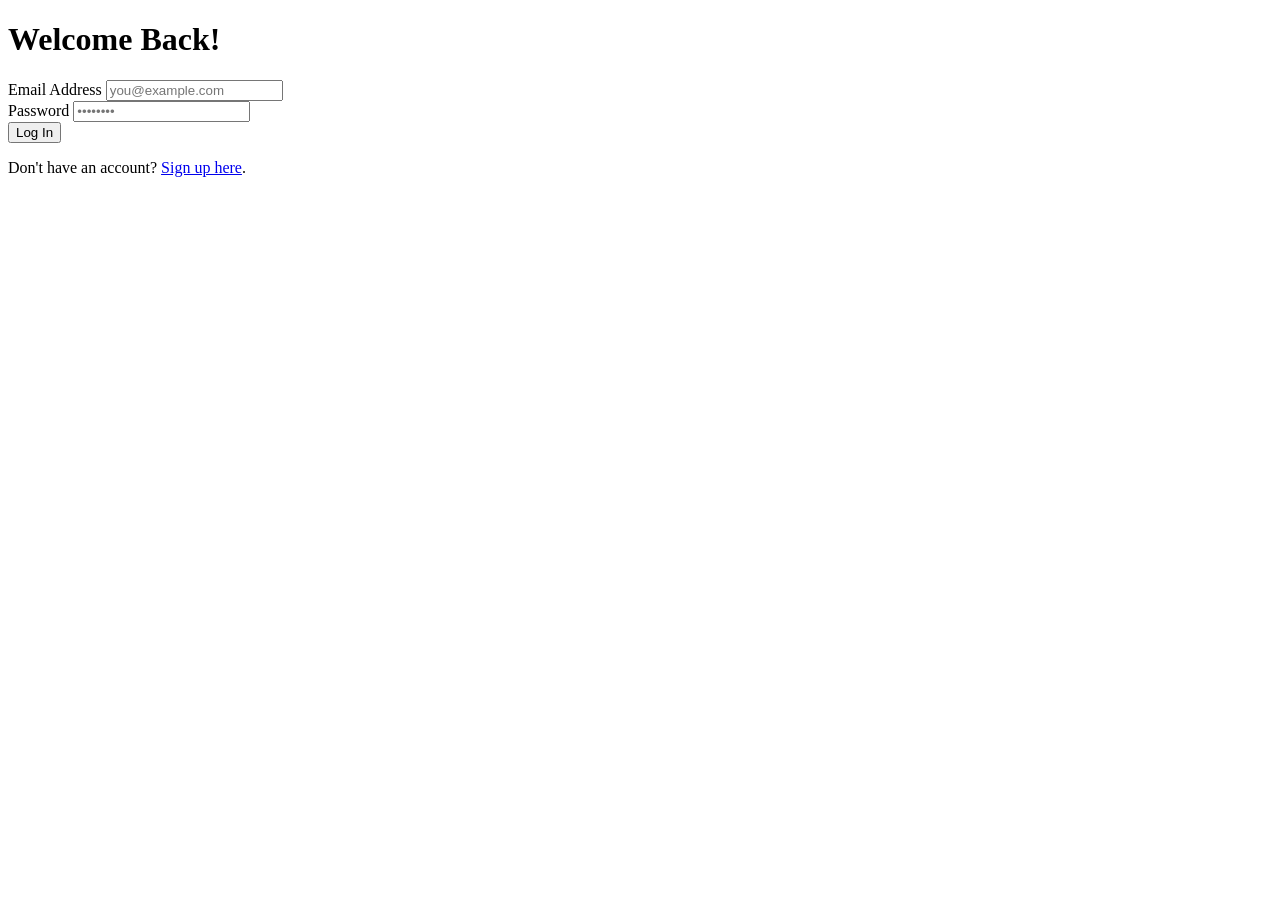
==== login.html @ 0f8215a2 "Updates to the current state Updates to the current state changing parts of the code to add login, c" ====
<!DOCTYPE html>
<html lang="en">
<head>
    <meta charset="UTF-8">
    <meta name="viewport" content="width=device-width, initial-scale=1.0">
    <title>Login - RecipeApp</title>
    <link rel="stylesheet" href="css/styles.css">
</head>
<body class="auth-body">
    <div class="auth-container">
        <h1>Welcome Back!</h1>
        <form action="profile.html" method="GET">
            <div class="form-group">
                <label for="email">Email Address</label>
                <input type="email" id="email" name="email" required placeholder="you@example.com">
            </div>
            
            <div class="form-group">
                <label for="password">Password</label>
                <input type="password" id="password" name="password" required placeholder="••••••••">
            </div>

            <button type="submit" class="btn-primary">Log In</button>
        </form>
        <p class="auth-redirect">Don't have an account? <a href="signup.html">Sign up here</a>.</p>
    </div>
</body>
</html>
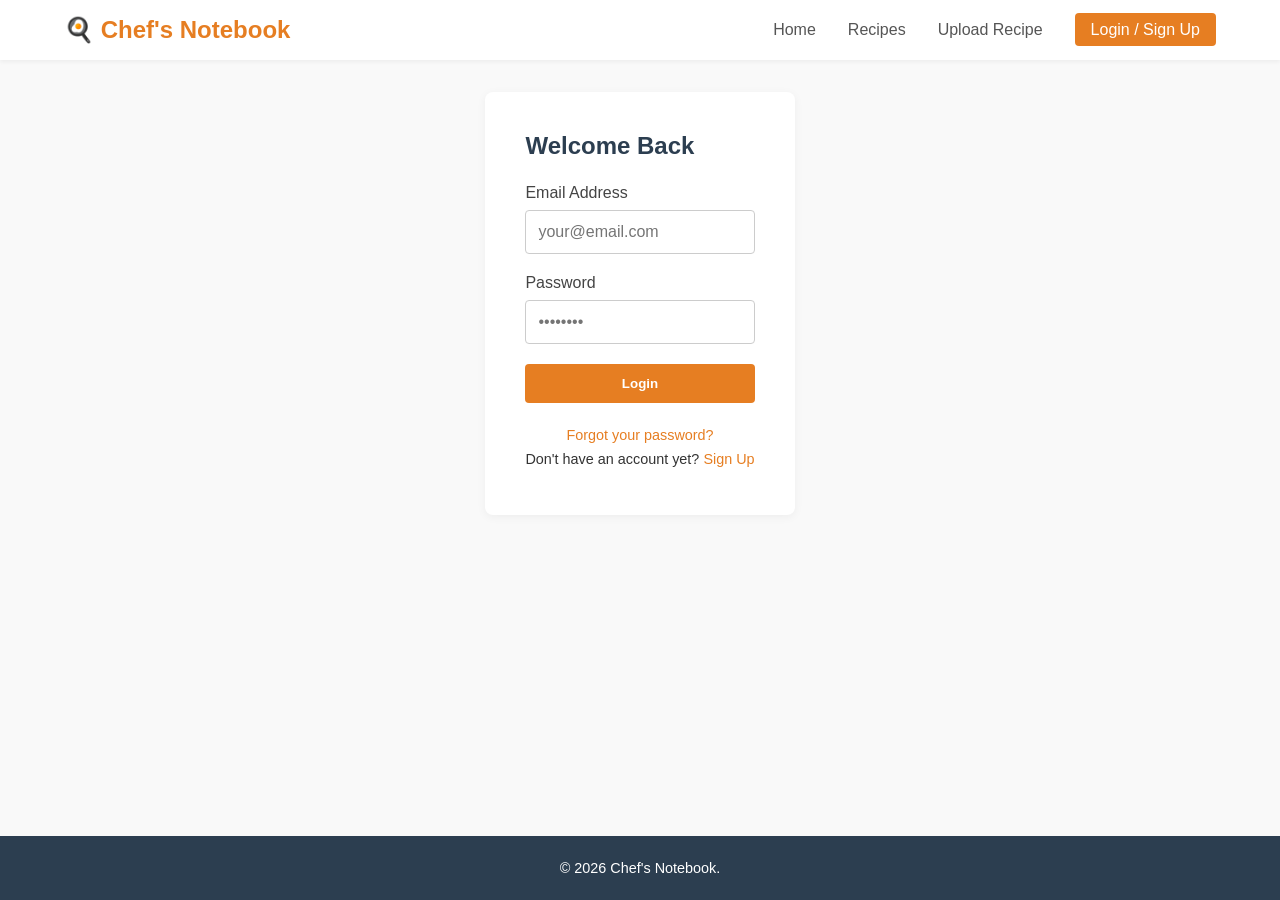
==== commit 48d8b9c8: "Creation of the Login and Signin Screen I created a screen, where the user can create a new account " ====
--- a/login.html
+++ b/login.html
@@ -3,26 +3,79 @@
 <head>
     <meta charset="UTF-8">
     <meta name="viewport" content="width=device-width, initial-scale=1.0">
-    <title>Login - RecipeApp</title>
-    <link rel="stylesheet" href="css/styles.css">
+    <title>Recipe Book - Login</title>
+    <link rel="stylesheet" href="style.css">
 </head>
-<body class="auth-body">
-    <div class="auth-container">
-        <h1>Welcome Back!</h1>
-        <form action="profile.html" method="GET">
-            <div class="form-group">
-                <label for="email">Email Address</label>
-                <input type="email" id="email" name="email" required placeholder="you@example.com">
+<body>
+    <header>
+        <nav class="navbar">
+            <h1 class="logo">🍳 Chef's Notebook</h1>
+            <ul class="nav-links">
+                <li><a href="index.html">Home</a></li>
+                <li><a href="recipes.html">Recipes</a></li>
+                <li><a href="submit.html">Upload Recipe</a></li>
+                <li><a href="login.html" class="btn-login active">Login / Sign Up</a></li>
+            </ul>
+        </nav>
+    </header>
+
+    <main class="container">
+        <div class="form-container auth-form">
+            <h2>Welcome Back</h2>
+            <form id="loginForm">
+                <div class="form-group">
+                    <label for="email">Email Address</label>
+                    <input type="email" id="email" name="email" placeholder="your@email.com" required>
+                </div>
+
+                <div class="form-group">
+                    <label for="password">Password</label>
+                    <input type="password" id="password" name="password" placeholder="••••••••" required>
+                </div>
+
+                <div id="loginError" class="error-message" style="display: none;"></div>
+
+                <button type="submit" class="btn-primary full-width">Login</button>
+            </form>
+
+            <div class="auth-links">
+                <p><a href="reset-password.html">Forgot your password?</a></p>
+                <p>Don't have an account yet? <a href="signup.html">Sign Up</a></p>
             </div>
-            
-            <div class="form-group">
-                <label for="password">Password</label>
-                <input type="password" id="password" name="password" required placeholder="••••••••">
-            </div>
+        </div>
+    </main>
 
-            <button type="submit" class="btn-primary">Log In</button>
-        </form>
-        <p class="auth-redirect">Don't have an account? <a href="signup.html">Sign up here</a>.</p>
-    </div>
+    <footer>
+        <p>&copy; 2026 Chef's Notebook.</p>
+    </footer>
+
+    <script>
+        document.getElementById('loginForm').addEventListener('submit', function(e) {
+            e.preventDefault();
+            const email = document.getElementById('email').value.trim();
+            const password = document.getElementById('password').value;
+            const errorDiv = document.getElementById('loginError');
+
+            // Retrieve registered users from localStorage (simulating server check)
+            const users = JSON.parse(localStorage.getItem('recipe_users')) || [];
+            const foundUser = users.find(u => u.email === email && u.password === password);
+
+            if (foundUser) {
+                // Successful login simulation
+                localStorage.setItem('currentUser', JSON.stringify({ email: foundUser.email }));
+                alert('Login successful!');
+                window.location.href = 'index.html';
+            } else {
+                // Check if email exists at all to give specific error or generic error
+                const emailExists = users.some(u => u.email === email);
+                errorDiv.style.display = 'block';
+                if (!emailExists) {
+                    errorDiv.innerHTML = 'This account has not been created yet. Please <a href="signup.html">sign up</a> first.';
+                } else {
+                    errorDiv.innerHTML = 'Incorrect password. <a href="reset-password.html">Reset your password?</a>';
+                }
+            }
+        });
+    </script>
 </body>
 </html>
--- a/style.css
+++ b/style.css
@@ -0,0 +1,269 @@
+/* Global Reset & Base Styles */
+* {
+    margin: 0;
+    padding: 0;
+    box-sizing: border-box;
+    font-family: 'Segoe UI', Tahoma, Geneva, Verdana, sans-serif;
+}
+body {
+    background-color: #f9f9f9;
+    color: #333;
+    display: flex;
+    flex-direction: column;
+    min-height: 100vh;
+}
+main {
+    flex: 1;
+}
+
+/* Navigation Bar */
+.navbar {
+    display: flex;
+    justify-content: space-between;
+    align-items: center;
+    background-color: #ffffff;
+    padding: 1rem 5%;
+    box-shadow: 0 2px 4px rgba(0,0,0,0.05);
+}
+.logo {
+    color: #e67e22;
+    font-size: 1.5rem;
+}
+.nav-links {
+    list-style: none;
+    display: flex;
+    gap: 2rem;
+    align-items: center;
+}
+.nav-links a {
+    text-decoration: none;
+    color: #555;
+    font-weight: 500;
+    transition: color 0.2s;
+}
+.nav-links a:hover, .nav-links a.active {
+    color: #e67e22;
+}
+.btn-login {
+    background-color: #e67e22;
+    color: white !important;
+    padding: 0.5rem 1rem;
+    border-radius: 4px;
+}
+
+/* Hero Section */
+.hero {
+    text-align: center;
+    padding: 5rem 2rem;
+    background: linear-gradient(rgba(0,0,0,0.5), rgba(0,0,0,0.5)), url('https://images.unsplash.com/photo-1498837167922-ddd27525d352') center/cover;
+    color: white;
+}
+.hero h2 {
+    font-size: 2.5rem;
+    margin-bottom: 1rem;
+}
+.hero p {
+    font-size: 1.1rem;
+    margin-bottom: 2rem;
+    max-width: 600px;
+    margin-left: auto;
+    margin-right: auto;
+}
+
+/* Buttons */
+.btn-primary, .btn-secondary {
+    display: inline-block;
+    background-color: #e67e22;
+    color: white;
+    padding: 0.75rem 1.5rem;
+    border-radius: 4px;
+    text-decoration: none;
+    border: none;
+    cursor: pointer;
+    font-weight: 600;
+}
+.btn-primary:hover, .btn-secondary:hover {
+    background-color: #d35400;
+}
+.full-width {
+    width: 100%;
+    text-align: center;
+}
+
+/* Disabled button state when passwords don't match */
+button:disabled {
+    background-color: #cccccc !important;
+    cursor: not-allowed;
+    opacity: 0.7;
+}
+
+/* Features Grid */
+.features {
+    display: grid;
+    grid-template-columns: repeat(auto-fit, minmax(250px, 1fr));
+    gap: 2rem;
+    padding: 4rem 5%;
+    max-width: 1200px;
+    margin: 0 auto;
+}
+.feature-card {
+    background: white;
+    padding: 2rem;
+    border-radius: 8px;
+    box-shadow: 0 2px 8px rgba(0,0,0,0.05);
+    text-align: center;
+}
+.feature-card h3 {
+    margin-bottom: 0.75rem;
+    color: #2c3e50;
+}
+
+/* Layout Containers & Grids */
+.container {
+    max-width: 1100px;
+    margin: 2rem auto;
+    padding: 0 2rem;
+}
+.recipe-grid {
+    display: grid;
+    grid-template-columns: repeat(auto-fit, minmax(280px, 1fr));
+    gap: 2rem;
+    margin-top: 1.5rem;
+}
+.recipe-card {
+    background: white;
+    border-radius: 8px;
+    overflow: hidden;
+    box-shadow: 0 2px 8px rgba(0,0,0,0.08);
+}
+.recipe-card img {
+    width: 100%;
+    height: 180px;
+    object-fit: cover;
+}
+.recipe-content {
+    padding: 1.5rem;
+}
+.recipe-content h3 {
+    margin-bottom: 0.25rem;
+    color: #2c3e50;
+}
+.recipe-content .author {
+    font-size: 0.85rem;
+    color: #7f8c8d;
+    margin-bottom: 1rem;
+}
+.recipe-content .description {
+    font-size: 0.95rem;
+    margin-bottom: 1.5rem;
+    color: #555;
+}
+
+/* Form Styles */
+.form-container {
+    background: white;
+    padding: 2.5rem;
+    border-radius: 8px;
+    box-shadow: 0 2px 10px rgba(0,0,0,0.05);
+    max-width: 600px;
+    margin: 0 auto;
+}
+.auth-form {
+    max-width: 450px;
+}
+.form-container h2 {
+    margin-bottom: 1.5rem;
+    color: #2c3e50;
+}
+.form-group {
+    margin-bottom: 1.25rem;
+}
+.form-group label {
+    display: block;
+    margin-bottom: 0.5rem;
+    font-weight: 500;
+    color: #444;
+}
+.form-group input, .form-group textarea {
+    width: 100%;
+    padding: 0.75rem;
+    border: 1px solid #ccc;
+    border-radius: 4px;
+    font-size: 1rem;
+}
+.form-group input:focus, .form-group textarea:focus {
+    outline: none;
+    border-color: #e67e22;
+}
+
+/* Password Match Indicator Dot */
+.password-match-wrapper {
+    position: relative;
+    display: flex;
+    align-items: center;
+}
+.password-match-wrapper input {
+    padding-right: 2.5rem;
+}
+.match-dot {
+    position: absolute;
+    right: 12px;
+    width: 12px;
+    height: 12px;
+    border-radius: 50%;
+    background-color: transparent;
+    transition: background-color 0.2s;
+}
+.match-dot.red {
+    background-color: #e74c3c;
+}
+.match-dot.green {
+    background-color: #2ecc71;
+}
+
+/* Auth helper text and errors */
+.auth-links {
+    margin-top: 1.5rem;
+    text-align: center;
+    font-size: 0.9rem;
+}
+.auth-links p {
+    margin-bottom: 0.5rem;
+}
+.auth-links a {
+    color: #e67e22;
+    text-decoration: none;
+    font-weight: 500;
+}
+.auth-links a:hover {
+    text-decoration: underline;
+}
+.reset-desc {
+    font-size: 0.95rem;
+    color: #666;
+    margin-bottom: 1.25rem;
+}
+.error-message {
+    background-color: #fde8e8;
+    color: #c53030;
+    padding: 0.75rem;
+    border-radius: 4px;
+    font-size: 0.9rem;
+    margin-bottom: 1.25rem;
+    text-align: center;
+}
+.error-message a {
+    color: #c53030;
+    text-decoration: underline;
+    font-weight: bold;
+}
+
+/* Footer */
+footer {
+    text-align: center;
+    padding: 1.5rem;
+    background-color: #2c3e50;
+    color: white;
+    font-size: 0.9rem;
+    margin-top: auto;
+}
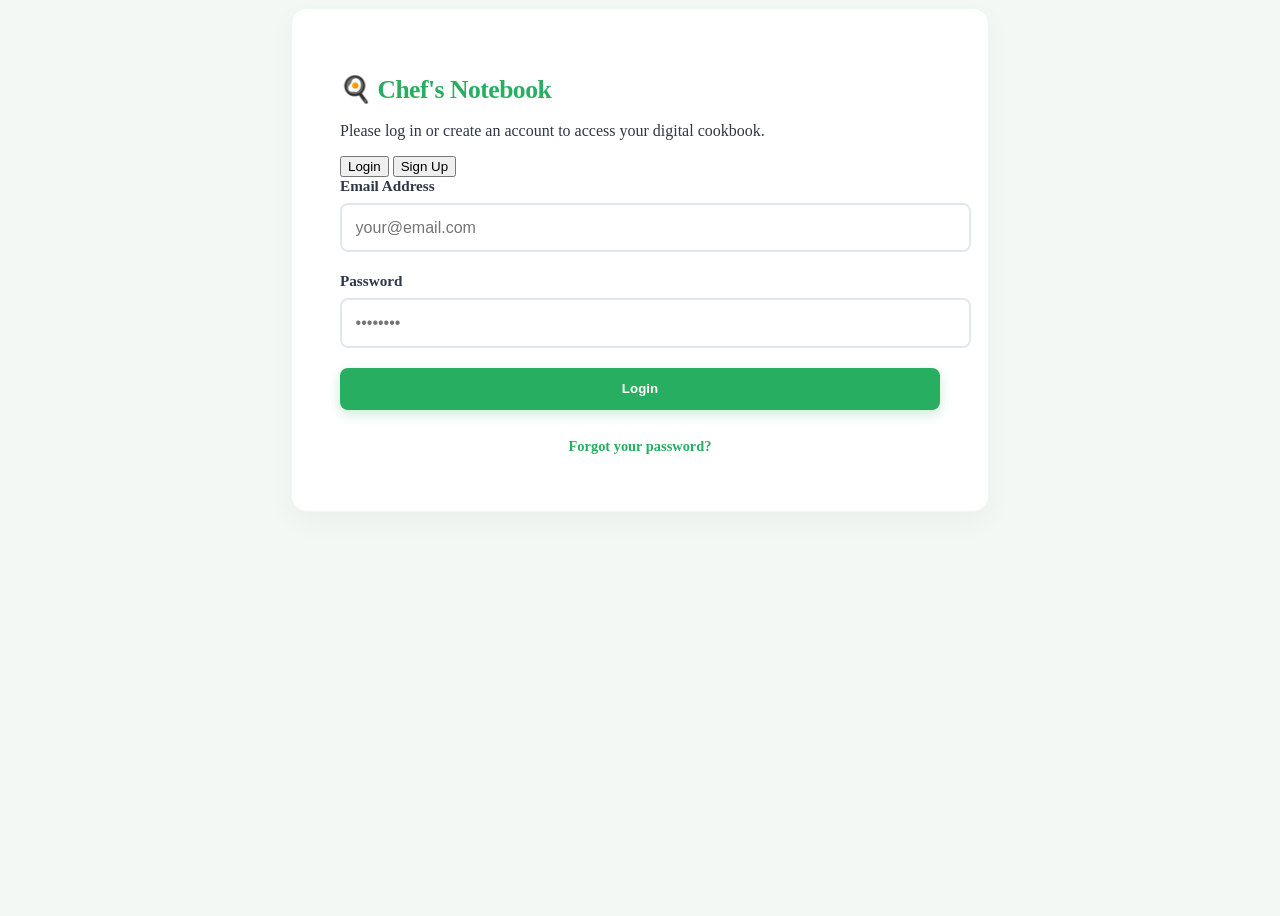
==== commit ba8b1099: "Update of the Login Screen I wanted the login screen to pop up directly if you open the website and " ====
--- a/login.html
+++ b/login.html
@@ -3,79 +3,172 @@
 <head>
     <meta charset="UTF-8">
     <meta name="viewport" content="width=device-width, initial-scale=1.0">
-    <title>Recipe Book - Login</title>
+    <title>Recipe Book - Login / Sign Up</title>
     <link rel="stylesheet" href="style.css">
 </head>
-<body>
-    <header>
-        <nav class="navbar">
-            <h1 class="logo">🍳 Chef's Notebook</h1>
-            <ul class="nav-links">
-                <li><a href="index.html">Home</a></li>
-                <li><a href="recipes.html">Recipes</a></li>
-                <li><a href="submit.html">Upload Recipe</a></li>
-                <li><a href="login.html" class="btn-login active">Login / Sign Up</a></li>
-            </ul>
-        </nav>
-    </header>
+<body class="auth-page">
+    <!-- Full-screen gatekeeper container -->
+    <main class="auth-fullscreen-container">
+        <div class="form-container auth-box">
+            <div class="auth-header-logo">
+                <h1 class="logo">🍳 Chef's Notebook</h1>
+                <p>Please log in or create an account to access your digital cookbook.</p>
+            </div>
 
-    <main class="container">
-        <div class="form-container auth-form">
-            <h2>Welcome Back</h2>
-            <form id="loginForm">
+            <!-- Tabs to switch between Login and Sign Up -->
+            <div class="auth-tabs">
+                <button type="button" id="loginTabBtn" class="tab-btn active" onclick="switchTab('login')">Login</button>
+                <button type="button" id="signupTabBtn" class="tab-btn" onclick="switchTab('signup')">Sign Up</button>
+            </div>
+
+            <!-- LOGIN FORM -->
+            <form id="loginForm" class="auth-form-panel">
                 <div class="form-group">
-                    <label for="email">Email Address</label>
-                    <input type="email" id="email" name="email" placeholder="your@email.com" required>
+                    <label for="loginEmail">Email Address</label>
+                    <input type="email" id="loginEmail" name="email" placeholder="your@email.com" required>
                 </div>
 
                 <div class="form-group">
-                    <label for="password">Password</label>
-                    <input type="password" id="password" name="password" placeholder="••••••••" required>
+                    <label for="loginPassword">Password</label>
+                    <input type="password" id="loginPassword" name="password" placeholder="••••••••" required>
                 </div>
 
                 <div id="loginError" class="error-message" style="display: none;"></div>
 
                 <button type="submit" class="btn-primary full-width">Login</button>
+                
+                <div class="auth-links">
+                    <p><a href="reset-password.html">Forgot your password?</a></p>
+                </div>
             </form>
 
-            <div class="auth-links">
-                <p><a href="reset-password.html">Forgot your password?</a></p>
-                <p>Don't have an account yet? <a href="signup.html">Sign Up</a></p>
-            </div>
+            <!-- SIGN UP FORM -->
+            <form id="signupForm" class="auth-form-panel" style="display: none;">
+                <div class="form-group">
+                    <label for="signupEmail">Email Address</label>
+                    <input type="email" id="signupEmail" name="email" placeholder="your@email.com" required>
+                </div>
+
+                <div class="form-group">
+                    <label for="signupPassword">Password</label>
+                    <input type="password" id="signupPassword" name="password" placeholder="••••••••" required>
+                </div>
+
+                <div class="form-group">
+                    <label for="confirmPassword">Confirm Password</label>
+                    <div class="password-match-wrapper">
+                        <input type="password" id="confirmPassword" name="confirmPassword" placeholder="••••••••" required>
+                        <span id="matchIndicator" class="match-dot"></span>
+                    </div>
+                </div>
+
+                <div id="signupError" class="error-message" style="display: none;"></div>
+
+                <button type="submit" id="submitBtn" class="btn-primary full-width" disabled>Create Account</button>
+            </form>
         </div>
     </main>
 
-    <footer>
-        <p>&copy; 2026 Chef's Notebook.</p>
-    </footer>
+    <script>
+        // If user is already logged in, send them straight to home page
+        if (localStorage.getItem('currentUser')) {
+            window.location.href = 'index.html';
+        }
 
-    <script>
+        // Tab switching logic
+        function switchTab(tab) {
+            const loginForm = document.getElementById('loginForm');
+            const signupForm = document.getElementById('signupForm');
+            const loginTabBtn = document.getElementById('loginTabBtn');
+            const signupTabBtn = document.getElementById('signupTabBtn');
+
+            if (tab === 'login') {
+                loginForm.style.display = 'block';
+                signupForm.style.display = 'none';
+                loginTabBtn.classList.add('active');
+                signupTabBtn.classList.remove('active');
+            } else {
+                loginForm.style.display = 'none';
+                signupForm.style.display = 'block';
+                signupTabBtn.classList.add('active');
+                loginTabBtn.classList.remove('active');
+            }
+        }
+
+        // Login Handler
         document.getElementById('loginForm').addEventListener('submit', function(e) {
             e.preventDefault();
-            const email = document.getElementById('email').value.trim();
-            const password = document.getElementById('password').value;
+            const email = document.getElementById('loginEmail').value.trim();
+            const password = document.getElementById('loginPassword').value;
             const errorDiv = document.getElementById('loginError');
 
-            // Retrieve registered users from localStorage (simulating server check)
             const users = JSON.parse(localStorage.getItem('recipe_users')) || [];
             const foundUser = users.find(u => u.email === email && u.password === password);
 
             if (foundUser) {
-                // Successful login simulation
                 localStorage.setItem('currentUser', JSON.stringify({ email: foundUser.email }));
-                alert('Login successful!');
                 window.location.href = 'index.html';
             } else {
-                // Check if email exists at all to give specific error or generic error
                 const emailExists = users.some(u => u.email === email);
                 errorDiv.style.display = 'block';
                 if (!emailExists) {
-                    errorDiv.innerHTML = 'This account has not been created yet. Please <a href="signup.html">sign up</a> first.';
+                    errorDiv.innerHTML = 'This account has not been created yet. Please <a href="#" onclick="switchTab(\'signup\'); return false;">sign up</a> first.';
                 } else {
                     errorDiv.innerHTML = 'Incorrect password. <a href="reset-password.html">Reset your password?</a>';
                 }
             }
         });
+
+        // Signup Validation & Handler
+        const passwordInput = document.getElementById('signupPassword');
+        const confirmInput = document.getElementById('confirmPassword');
+        const matchIndicator = document.getElementById('matchIndicator');
+        const submitBtn = document.getElementById('submitBtn');
+        const signupError = document.getElementById('signupError');
+
+        function validatePasswords() {
+            const pass = passwordInput.value;
+            const confirmPass = confirmInput.value;
+
+            if (pass === '' && confirmPass === '') {
+                matchIndicator.className = 'match-dot';
+                submitBtn.disabled = true;
+                return;
+            }
+
+            if (pass === confirmPass) {
+                matchIndicator.className = 'match-dot green';
+                submitBtn.disabled = false;
+                signupError.style.display = 'none';
+            } else {
+                matchIndicator.className = 'match-dot red';
+                submitBtn.disabled = true;
+            }
+        }
+
+        passwordInput.addEventListener('input', validatePasswords);
+        confirmInput.addEventListener('input', validatePasswords);
+
+        document.getElementById('signupForm').addEventListener('submit', function(e) {
+            e.preventDefault();
+            const email = document.getElementById('signupEmail').value.trim();
+            const password = passwordInput.value;
+
+            let users = JSON.parse(localStorage.getItem('recipe_users')) || [];
+            
+            if (users.some(u => u.email === email)) {
+                signupError.style.display = 'block';
+                signupError.textContent = 'An account with this email already exists.';
+                return;
+            }
+
+            users.push({ email, password });
+            localStorage.setItem('recipe_users', JSON.stringify(users));
+
+            // Automatically log in and enter site
+            localStorage.setItem('currentUser', JSON.stringify({ email }));
+            window.location.href = 'index.html';
+        });
     </script>
 </body>
 </html>
--- a/style.css
+++ b/style.css
@@ -1,3 +1,4 @@
+style.css
 /* Global Reset & Base Styles */
 * {
     margin: 0;
@@ -6,8 +7,8 @@
     font-family: 'Segoe UI', Tahoma, Geneva, Verdana, sans-serif;
 }
 body {
-    background-color: #f9f9f9;
-    color: #333;
+    background-color: #f4f8f5;
+    color: #2d3748;
     display: flex;
     flex-direction: column;
     min-height: 100vh;
@@ -23,11 +24,13 @@
     align-items: center;
     background-color: #ffffff;
     padding: 1rem 5%;
-    box-shadow: 0 2px 4px rgba(0,0,0,0.05);
+    box-shadow: 0 4px 12px rgba(0,0,0,0.03);
 }
 .logo {
-    color: #e67e22;
-    font-size: 1.5rem;
+    color: #27ae60;
+    font-size: 1.6rem;
+    font-weight: 700;
+    letter-spacing: -0.5px;
 }
 .nav-links {
     list-style: none;
@@ -37,53 +40,65 @@
 }
 .nav-links a {
     text-decoration: none;
-    color: #555;
+    color: #4a5568;
     font-weight: 500;
-    transition: color 0.2s;
+    transition: color 0.2s ease;
 }
 .nav-links a:hover, .nav-links a.active {
-    color: #e67e22;
+    color: #27ae60;
 }
 .btn-login {
-    background-color: #e67e22;
+    background-color: #27ae60;
     color: white !important;
-    padding: 0.5rem 1rem;
-    border-radius: 4px;
+    padding: 0.5rem 1.25rem;
+    border-radius: 8px;
+    transition: transform 0.2s, background-color 0.2s;
+}
+.btn-login:hover {
+    background-color: #219653;
+    transform: translateY(-1px);
 }
 
 /* Hero Section */
 .hero {
     text-align: center;
-    padding: 5rem 2rem;
-    background: linear-gradient(rgba(0,0,0,0.5), rgba(0,0,0,0.5)), url('https://images.unsplash.com/photo-1498837167922-ddd27525d352') center/cover;
+    padding: 6rem 2rem;
+    background: linear-gradient(135deg, rgba(39, 174, 96, 0.85), rgba(46, 204, 113, 0.75)), url('https://images.unsplash.com/photo-1498837167922-ddd27525d352') center/cover;
     color: white;
 }
 .hero h2 {
-    font-size: 2.5rem;
+    font-size: 3rem;
     margin-bottom: 1rem;
+    font-weight: 800;
+    letter-spacing: -1px;
 }
 .hero p {
-    font-size: 1.1rem;
-    margin-bottom: 2rem;
+    font-size: 1.2rem;
+    margin-bottom: 2.5rem;
     max-width: 600px;
     margin-left: auto;
     margin-right: auto;
+    opacity: 0.95;
 }
 
 /* Buttons */
 .btn-primary, .btn-secondary {
     display: inline-block;
-    background-color: #e67e22;
+    background-color: #27ae60;
     color: white;
-    padding: 0.75rem 1.5rem;
-    border-radius: 4px;
+    padding: 0.85rem 1.75rem;
+    border-radius: 8px;
     text-decoration: none;
     border: none;
     cursor: pointer;
     font-weight: 600;
+    transition: all 0.2s ease;
+    box-shadow: 0 4px 12px rgba(39, 174, 96, 0.25);
 }
 .btn-primary:hover, .btn-secondary:hover {
-    background-color: #d35400;
+    background-color: #219653;
+    transform: translateY(-2px);
+    box-shadow: 0 6px 16px rgba(39, 174, 96, 0.35);
 }
 .full-width {
     width: 100%;
@@ -92,36 +107,45 @@
 
 /* Disabled button state when passwords don't match */
 button:disabled {
-    background-color: #cccccc !important;
+    background-color: #cbd5e0 !important;
     cursor: not-allowed;
     opacity: 0.7;
+    transform: none !important;
+    box-shadow: none !important;
 }
 
 /* Features Grid */
 .features {
     display: grid;
-    grid-template-columns: repeat(auto-fit, minmax(250px, 1fr));
+    grid-template-columns: repeat(auto-fit, minmax(260px, 1fr));
     gap: 2rem;
-    padding: 4rem 5%;
+    padding: 5rem 5%;
     max-width: 1200px;
     margin: 0 auto;
 }
 .feature-card {
     background: white;
-    padding: 2rem;
-    border-radius: 8px;
-    box-shadow: 0 2px 8px rgba(0,0,0,0.05);
-    text-align: center;
+    padding: 2.5rem 2rem;
+    border-radius: 12px;
+    box-shadow: 0 10px 25px rgba(0,0,0,0.03);
+    text-align: center;
+    transition: transform 0.3s ease, box-shadow 0.3s ease;
+    border: 1px solid rgba(39, 174, 96, 0.08);
+}
+.feature-card:hover {
+    transform: translateY(-5px);
+    box-shadow: 0 15px 35px rgba(39, 174, 96, 0.08);
 }
 .feature-card h3 {
     margin-bottom: 0.75rem;
-    color: #2c3e50;
+    color: #1a202c;
+    font-weight: 700;
 }
 
 /* Layout Containers & Grids */
 .container {
     max-width: 1100px;
-    margin: 2rem auto;
+    margin: 3rem auto;
     padding: 0 2rem;
 }
 .recipe-grid {
@@ -132,48 +156,56 @@
 }
 .recipe-card {
     background: white;
-    border-radius: 8px;
+    border-radius: 12px;
     overflow: hidden;
-    box-shadow: 0 2px 8px rgba(0,0,0,0.08);
+    box-shadow: 0 10px 25px rgba(0,0,0,0.04);
+    transition: transform 0.3s ease;
+    border: 1px solid rgba(0,0,0,0.04);
+}
+.recipe-card:hover {
+    transform: translateY(-4px);
 }
 .recipe-card img {
     width: 100%;
-    height: 180px;
+    height: 190px;
     object-fit: cover;
 }
 .recipe-content {
-    padding: 1.5rem;
+    padding: 1.75rem;
 }
 .recipe-content h3 {
-    margin-bottom: 0.25rem;
-    color: #2c3e50;
+    margin-bottom: 0.35rem;
+    color: #1a202c;
+    font-weight: 700;
 }
 .recipe-content .author {
     font-size: 0.85rem;
-    color: #7f8c8d;
+    color: #718096;
     margin-bottom: 1rem;
 }
 .recipe-content .description {
     font-size: 0.95rem;
     margin-bottom: 1.5rem;
-    color: #555;
+    color: #4a5568;
 }
 
 /* Form Styles */
 .form-container {
     background: white;
-    padding: 2.5rem;
-    border-radius: 8px;
-    box-shadow: 0 2px 10px rgba(0,0,0,0.05);
+    padding: 3rem;
+    border-radius: 16px;
+    box-shadow: 0 10px 30px rgba(0,0,0,0.04);
     max-width: 600px;
     margin: 0 auto;
+    border: 1px solid rgba(39, 174, 96, 0.08);
 }
 .auth-form {
     max-width: 450px;
 }
 .form-container h2 {
     margin-bottom: 1.5rem;
-    color: #2c3e50;
+    color: #1a202c;
+    font-weight: 700;
 }
 .form-group {
     margin-bottom: 1.25rem;
@@ -181,19 +213,22 @@
 .form-group label {
     display: block;
     margin-bottom: 0.5rem;
-    font-weight: 500;
-    color: #444;
+    font-weight: 600;
+    color: #2d3748;
+    font-size: 0.95rem;
 }
 .form-group input, .form-group textarea {
     width: 100%;
-    padding: 0.75rem;
-    border: 1px solid #ccc;
-    border-radius: 4px;
+    padding: 0.85rem;
+    border: 2px solid #e2e8f0;
+    border-radius: 8px;
     font-size: 1rem;
+    transition: border-color 0.2s ease, box-shadow 0.2s ease;
 }
 .form-group input:focus, .form-group textarea:focus {
     outline: none;
-    border-color: #e67e22;
+    border-color: #27ae60;
+    box-shadow: 0 0 0 3px rgba(39, 174, 96, 0.15);
 }
 
 /* Password Match Indicator Dot */
@@ -207,7 +242,7 @@
 }
 .match-dot {
     position: absolute;
-    right: 12px;
+    right: 14px;
     width: 12px;
     height: 12px;
     border-radius: 50%;
@@ -215,45 +250,47 @@
     transition: background-color 0.2s;
 }
 .match-dot.red {
-    background-color: #e74c3c;
+    background-color: #e53e3e;
 }
 .match-dot.green {
-    background-color: #2ecc71;
+    background-color: #27ae60;
 }
 
 /* Auth helper text and errors */
 .auth-links {
-    margin-top: 1.5rem;
+    margin-top: 1.75rem;
     text-align: center;
     font-size: 0.9rem;
 }
 .auth-links p {
     margin-bottom: 0.5rem;
+    color: #718096;
 }
 .auth-links a {
-    color: #e67e22;
+    color: #27ae60;
     text-decoration: none;
-    font-weight: 500;
+    font-weight: 600;
 }
 .auth-links a:hover {
     text-decoration: underline;
 }
 .reset-desc {
     font-size: 0.95rem;
-    color: #666;
+    color: #718096;
     margin-bottom: 1.25rem;
 }
 .error-message {
-    background-color: #fde8e8;
-    color: #c53030;
-    padding: 0.75rem;
-    border-radius: 4px;
+    background-color: #fed7d7;
+    color: #9b2c2c;
+    padding: 0.85rem;
+    border-radius: 8px;
     font-size: 0.9rem;
     margin-bottom: 1.25rem;
     text-align: center;
+    font-weight: 500;
 }
 .error-message a {
-    color: #c53030;
+    color: #9b2c2c;
     text-decoration: underline;
     font-weight: bold;
 }
@@ -261,9 +298,9 @@
 /* Footer */
 footer {
     text-align: center;
-    padding: 1.5rem;
-    background-color: #2c3e50;
-    color: white;
+    padding: 2rem;
+    background-color: #1a202c;
+    color: #cbd5e0;
     font-size: 0.9rem;
     margin-top: auto;
-}+}
